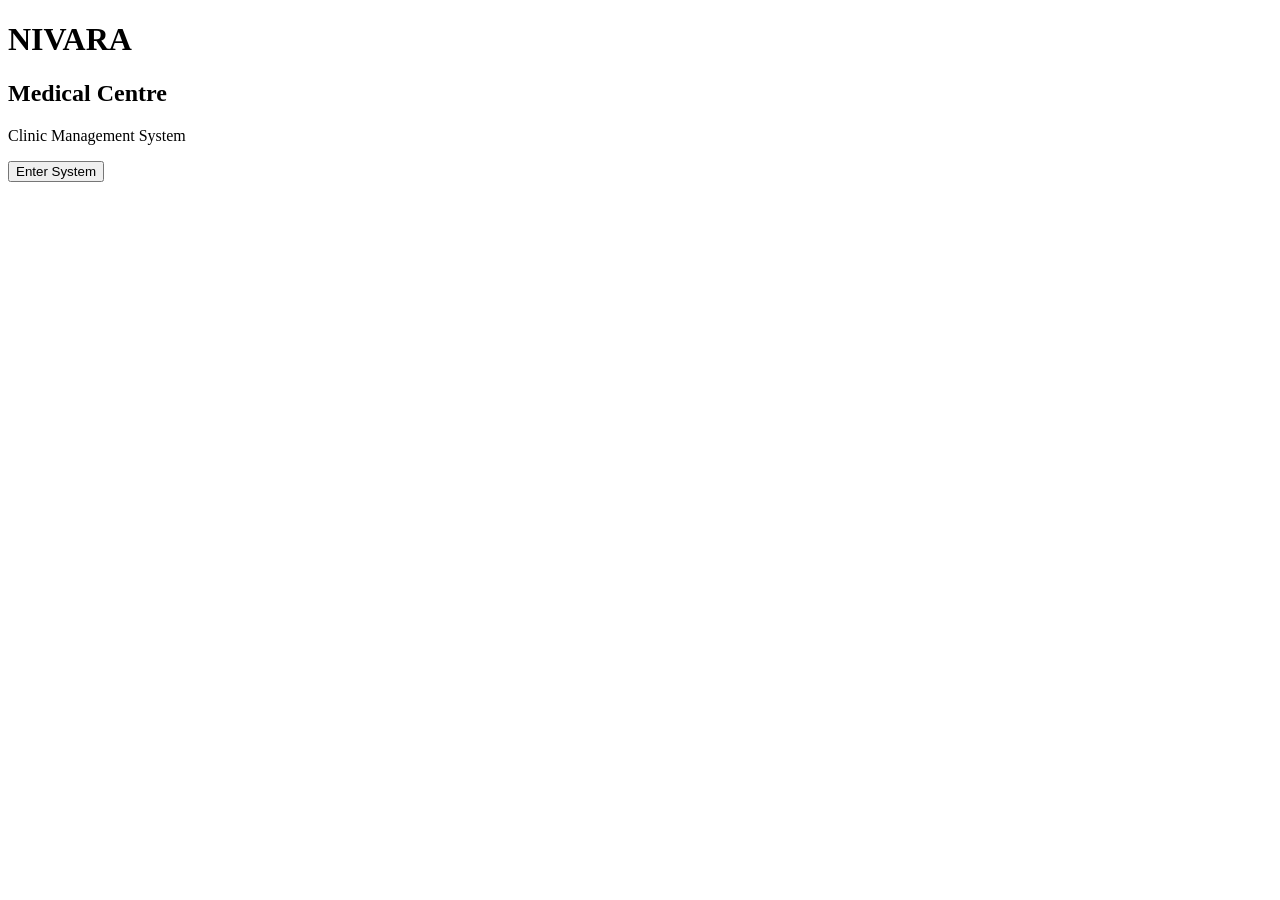
==== index.html @ 78e79ddd "Add initial HTML structure for Nivara Medical Centre" ====
<!DOCTYPE html>
<html lang="en">
<head>
    <meta charset="UTF-8">
    <meta name="viewport" content="width=device-width, initial-scale=1.0">

    <title>Nivara Medical Centre</title>

    <link rel="stylesheet" href="style.css">
</head>

<body>

    <div class="container">

        <h1>NIVARA</h1>
        <h2>Medical Centre</h2>

        <p>Clinic Management System</p>

        <button onclick="startSystem()">
            Enter System
        </button>

    </div>

    <script src="app.js"></script>

</body>
</html>
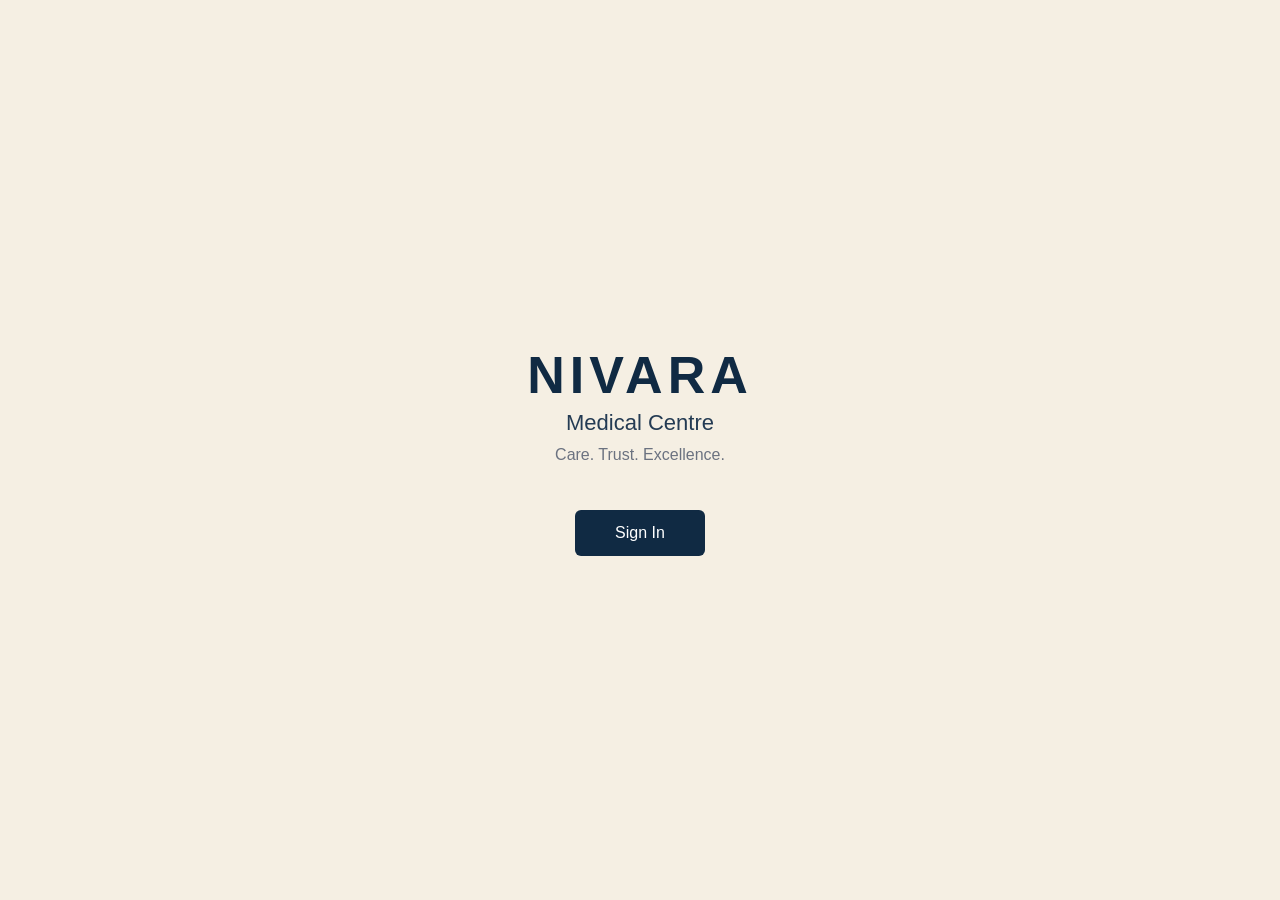
==== commit a6c878d5: "Update header and button text in index.html" ====
--- a/index.html
+++ b/index.html
@@ -1,5 +1,6 @@
 <!DOCTYPE html>
 <html lang="en">
+
 <head>
     <meta charset="UTF-8">
     <meta name="viewport" content="width=device-width, initial-scale=1.0">
@@ -13,13 +14,18 @@
 
     <div class="container">
 
-        <h1>NIVARA</h1>
-        <h2>Medical Centre</h2>
+        <h1 class="logo">NIVARA</h1>
 
-        <p>Clinic Management System</p>
+        <div class="subtitle">
+            Medical Centre
+        </div>
+
+        <p class="tagline">
+            Care. Trust. Excellence.
+        </p>
 
         <button onclick="startSystem()">
-            Enter System
+            Sign In
         </button>
 
     </div>
@@ -27,4 +33,5 @@
     <script src="app.js"></script>
 
 </body>
+
 </html>
--- a/style.css
+++ b/style.css
@@ -0,0 +1,64 @@
+:root {
+    --navy: #102A43;
+    --navy-light: #243B53;
+    --beige: #F5EFE3;
+    --cream: #FAF8F3;
+    --gold: #C7A86B;
+    --text: #24323D;
+    --muted: #6B7280;
+    --white: #FFFFFF;
+}
+
+* {
+    box-sizing: border-box;
+}
+
+body {
+    margin: 0;
+    font-family: Arial, Helvetica, sans-serif;
+    background: var(--beige);
+    color: var(--text);
+}
+
+.container {
+    min-height: 100vh;
+    display: flex;
+    flex-direction: column;
+    justify-content: center;
+    align-items: center;
+    background: var(--beige);
+}
+
+.logo {
+    color: var(--navy);
+    font-size: 52px;
+    font-weight: 700;
+    letter-spacing: 5px;
+    margin: 0;
+}
+
+.subtitle {
+    color: var(--navy-light);
+    font-size: 22px;
+    margin-top: 5px;
+}
+
+.tagline {
+    color: var(--muted);
+    margin-top: 10px;
+}
+
+button {
+    margin-top: 30px;
+    padding: 14px 40px;
+    border: none;
+    border-radius: 6px;
+    background: var(--navy);
+    color: var(--white);
+    font-size: 16px;
+    cursor: pointer;
+}
+
+button:hover {
+    background: var(--navy-light);
+}
